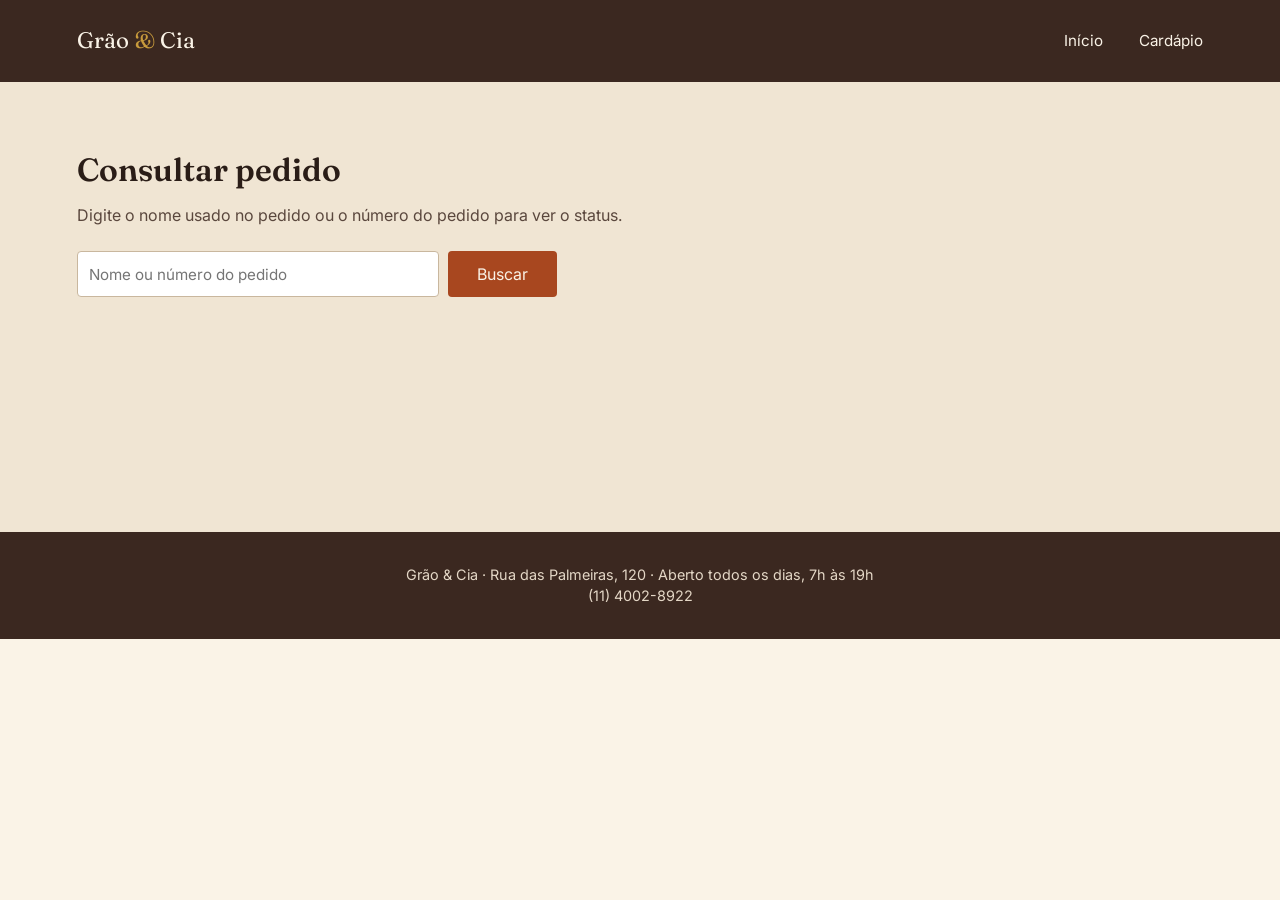
==== pedidos.html @ 08b624b6 "Projeto do fronend" ====
<!DOCTYPE html>
<html lang="pt-BR">
<head>
<meta charset="UTF-8">
<meta name="viewport" content="width=device-width, initial-scale=1.0">
<title>Consultar pedido | Grão & Cia</title>
<link rel="stylesheet" href="style.css">
</head>
<body>

  <header class="topo">
    <div class="marca">Grão <span>&</span> Cia</div>
    <nav>
      <a href="index.html">Início</a>
      <a href="index.html#cardapio">Cardápio</a>
    </nav>
  </header>

  <section class="pedido">
    <h2>Consultar pedido</h2>
    <p class="subtexto">Digite o nome usado no pedido ou o número do pedido para ver o status.</p>

    <div class="busca-pedido">
      <input type="text" id="busca-input" placeholder="Nome ou número do pedido">
      <button class="botao" id="busca-botao">Buscar</button>
    </div>

    <div id="lista-resultados" class="lista-resultados"></div>
  </section>

  <footer class="rodape">
    <p>Grão &amp; Cia · Rua das Palmeiras, 120 · Aberto todos os dias, 7h às 19h</p>
    <p>(11) 4002-8922</p>
  </footer>

  <script src="script.js"></script>
  <script>
    document.getElementById('busca-botao').addEventListener('click', buscarPedidos);
    document.getElementById('busca-input').addEventListener('keydown', function(e) {
      if (e.key === 'Enter') buscarPedidos();
    });

    function buscarPedidos() {
      const termo = document.getElementById('busca-input').value.trim().toLowerCase();
      const container = document.getElementById('lista-resultados');
      container.innerHTML = '';

      if (!termo) {
        container.innerHTML = '<p class="vazio">Digite um nome ou número de pedido para buscar.</p>';
        return;
      }

      const pedidos = obterPedidos().filter(p =>
        p.nome.toLowerCase().includes(termo) || p.id.toLowerCase() === termo
      );

      if (pedidos.length === 0) {
        container.innerHTML = '<p class="vazio">Nenhum pedido encontrado.</p>';
        return;
      }

      pedidos.reverse().forEach(p => {
        const card = document.createElement('div');
        card.className = 'card-pedido';
        card.innerHTML = `
          <div class="card-pedido-topo">
            <strong>#${p.id}</strong>
            <span class="status status-${p.status}">${textoStatus(p.status)}</span>
          </div>
          <p>${p.quantidade}x ${p.produto} — R$ ${(p.preco * p.quantidade).toFixed(2).replace('.', ',')}</p>
          <p class="card-pedido-info">Cliente: ${p.nome} · Feito em ${p.data}</p>
        `;
        container.appendChild(card);
      });
    }

    function textoStatus(status) {
      const mapa = { pendente: 'Pendente', preparo: 'Em preparo', pronto: 'Pronto', entregue: 'Entregue' };
      return mapa[status] || status;
    }
  </script>
</body>
</html>
---- style.css ----
@import url('https://fonts.googleapis.com/css2?family=Fraunces:opsz,wght@9..144,400;9..144,600&family=Inter:wght@400;500&display=swap');
 
:root {
  --marrom: #3B2820;
  --creme: #FAF3E7;
  --dourado: #C89B3C;
  --ferrugem: #A8471F;
  --texto: #2A1D17;
}
 
* { box-sizing: border-box; margin: 0; padding: 0; }
 
body {
  font-family: 'Inter', sans-serif;
  background: var(--creme);
  color: var(--texto);
  line-height: 1.5;
}
 
h1, h2, h3 {
  font-family: 'Fraunces', serif;
  font-weight: 600;
}
 
.botao {
  display: inline-block;
  background: var(--ferrugem);
  color: var(--creme);
  padding: 0.8rem 1.8rem;
  border: none;
  border-radius: 4px;
  font-family: 'Inter', sans-serif;
  font-size: 1rem;
  text-decoration: none;
  cursor: pointer;
  transition: background 0.2s ease;
}
 
.botao:hover { background: #8a3717; }
 
/* Topo */
.topo {
  display: flex;
  justify-content: space-between;
  align-items: center;
  padding: 1.5rem 6%;
  background: var(--marrom);
}
 
.marca {
  font-family: 'Fraunces', serif;
  font-size: 1.4rem;
  color: var(--creme);
}
 
.marca span { color: var(--dourado); }
 
.topo nav a {
  color: var(--creme);
  text-decoration: none;
  margin-left: 2rem;
  font-size: 0.95rem;
}
 
.topo nav a:hover { color: var(--dourado); }
 
/* Hero */
.hero {
  background: var(--marrom);
  color: var(--creme);
  padding: 5rem 6% 6rem;
}
 
.hero-texto h1 {
  font-size: 2.6rem;
  max-width: 14ch;
  margin-bottom: 1.2rem;
}
 
.hero-texto p {
  max-width: 42ch;
  margin-bottom: 2rem;
  color: #E4D7C6;
}
 
/* Cardápio */
.cardapio { padding: 4rem 6%; }
 
.cardapio h2 {
  font-size: 2rem;
  margin-bottom: 2rem;
}
 
.grade-cardapio {
  display: grid;
  grid-template-columns: repeat(auto-fit, minmax(220px, 1fr));
  gap: 1.5rem;
}
 
.item {
  background: #fff;
  border: 1px solid #E4D7C6;
  border-radius: 6px;
  padding: 1.5rem;
}
 
.item h3 { font-size: 1.2rem; margin-bottom: 0.5rem; }
 
.item-imagem {
  width: 100%;
  height: 160px;
  object-fit: cover;
  border-radius: 4px;
  margin-bottom: 0.9rem;
}
 
.item p {
  font-size: 0.92rem;
  color: #5A473D;
  margin-bottom: 1rem;
}
 
.item-rodape {
  display: flex;
  align-items: center;
  justify-content: space-between;
  gap: 0.8rem;
  flex-wrap: wrap;
}
 
.preco {
  font-family: 'Fraunces', serif;
  color: var(--ferrugem);
  font-size: 1.1rem;
}
 
.botao-pequeno {
  padding: 0.55rem 1rem;
  font-size: 0.85rem;
}
 
.botao-secundario {
  background: transparent;
  color: var(--marrom);
  border: 1px solid #C9B79E;
}
 
.botao-secundario:hover { background: #EFE4D2; }
 
/* Modal de confirmação */
.modal {
  display: none;
  position: fixed;
  inset: 0;
  background: rgba(43, 29, 21, 0.55);
  align-items: center;
  justify-content: center;
  padding: 1rem;
  z-index: 10;
}
 
.modal.aberto { display: flex; }
 
.modal-caixa {
  background: #fff;
  border-radius: 6px;
  padding: 2rem;
  width: 100%;
  max-width: 360px;
}
 
.modal-caixa h3 { margin-bottom: 0.4rem; }
 
.modal-caixa p { color: #5A473D; margin-bottom: 1rem; }
 
.modal-caixa label {
  display: block;
  font-size: 0.9rem;
  margin-top: 0.8rem;
}
 
.modal-caixa input {
  width: 100%;
  margin-top: 0.3rem;
  padding: 0.6rem;
  border: 1px solid #C9B79E;
  border-radius: 4px;
  font-family: 'Inter', sans-serif;
}
 
.modal-botoes {
  display: flex;
  gap: 0.6rem;
  margin-top: 1.5rem;
}
 
/* Aviso de sucesso */
.aviso {
  position: fixed;
  bottom: 1.5rem;
  left: 50%;
  transform: translateX(-50%) translateY(120%);
  background: var(--marrom);
  color: var(--creme);
  padding: 0.9rem 1.4rem;
  border-radius: 6px;
  font-size: 0.9rem;
  transition: transform 0.3s ease;
  z-index: 20;
}
 
.aviso.visivel { transform: translateX(-50%) translateY(0); }
 
/* Página de consulta de pedidos */
.pedido {
  background: #F0E5D3;
  padding: 4rem 6%;
  min-height: 50vh;
}
 
.pedido h2 { font-size: 2rem; margin-bottom: 0.6rem; }
 
.subtexto { color: #5A473D; margin-bottom: 1.5rem; }
 
.busca-pedido {
  display: flex;
  gap: 0.6rem;
  max-width: 480px;
  margin-bottom: 2rem;
}
 
.busca-pedido input {
  flex: 1;
  padding: 0.7rem;
  border: 1px solid #C9B79E;
  border-radius: 4px;
  font-family: 'Inter', sans-serif;
  font-size: 0.95rem;
}
 
.lista-resultados {
  display: flex;
  flex-direction: column;
  gap: 1rem;
  max-width: 480px;
}
 
.card-pedido {
  background: #fff;
  border: 1px solid #E4D7C6;
  border-radius: 6px;
  padding: 1.2rem;
}
 
.card-pedido-topo {
  display: flex;
  justify-content: space-between;
  align-items: center;
  margin-bottom: 0.4rem;
}
 
.card-pedido-info { font-size: 0.85rem; color: #7A6A5C; }
 
.status {
  font-size: 0.78rem;
  padding: 0.25rem 0.6rem;
  border-radius: 999px;
  background: #EFE4D2;
  color: var(--marrom);
}
 
.status-pendente { background: #F3DCC0; }
.status-preparo   { background: #F0D18A; }
.status-pronto    { background: #C7DDB5; }
.status-entregue  { background: #D9D2C7; }
 
.vazio { color: #7A6A5C; }
 
/* Rodapé */
.rodape {
  background: var(--marrom);
  color: #E4D7C6;
  text-align: center;
  padding: 2rem 6%;
  font-size: 0.9rem;
}
 
/* Responsivo */
@media (max-width: 600px) {
  .topo { flex-direction: column; gap: 1rem; }
  .hero-texto h1 { font-size: 2rem; }
}
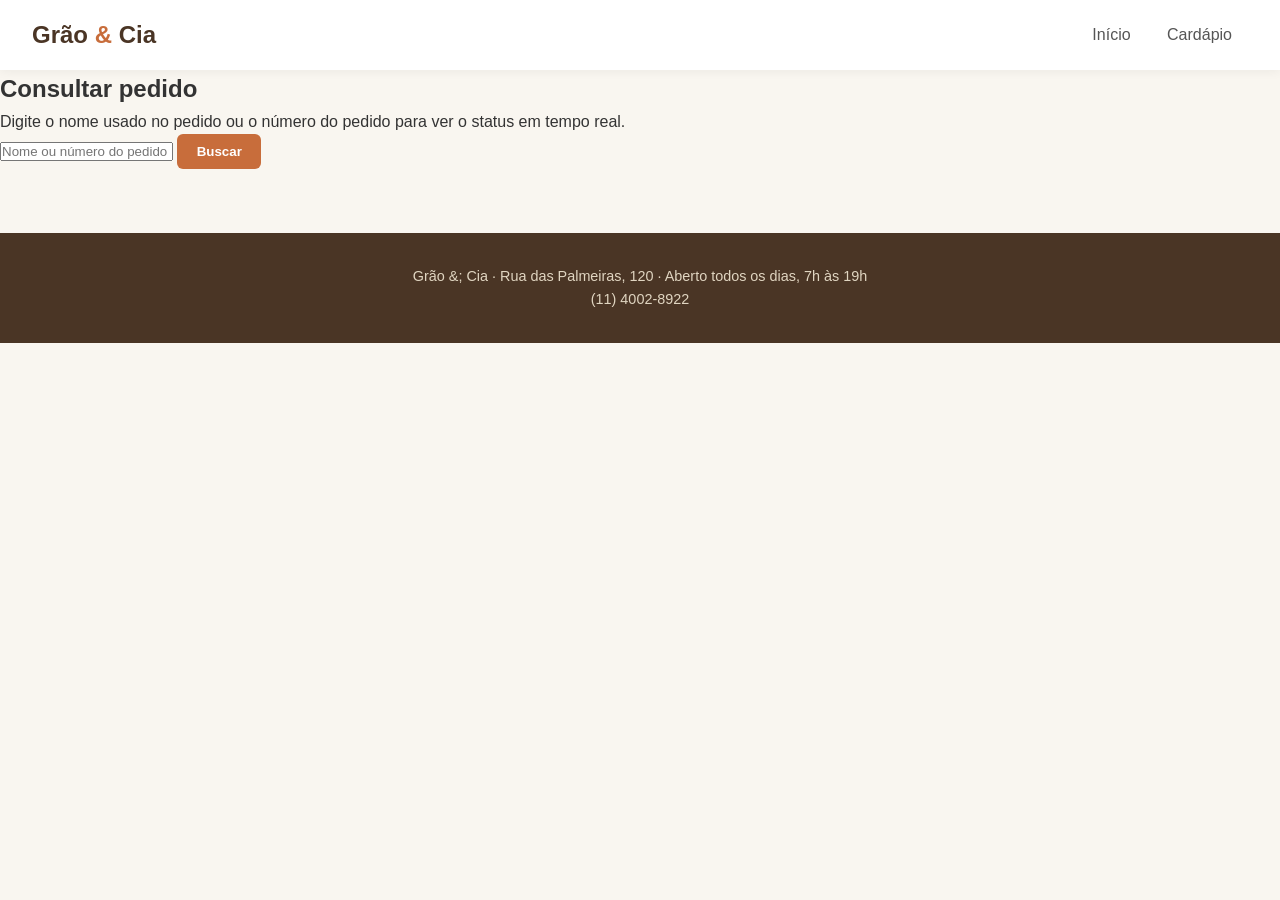
==== commit 44064c9e: "estilização" ====
--- a/pedidos.html
+++ b/pedidos.html
@@ -1,24 +1,26 @@
 <!DOCTYPE html>
 <html lang="pt-BR">
 <head>
-<meta charset="UTF-8">
-<meta name="viewport" content="width=device-width, initial-scale=1.0">
-<title>Consultar pedido | Grão & Cia</title>
-<link rel="stylesheet" href="style.css">
+  <meta charset="UTF-8">
+  <meta name="viewport" content="width=device-width, initial-scale=1.0">
+  <title>Consultar pedido | Grão & Cia</title>
+  <link rel="stylesheet" href="style.css">
 </head>
 <body>
 
+  <!-- Topo -->
   <header class="topo">
     <div class="marca">Grão <span>&</span> Cia</div>
-    <nav>
+    <nav class="nav-links">
       <a href="index.html">Início</a>
       <a href="index.html#cardapio">Cardápio</a>
     </nav>
   </header>
 
+  <!-- Seção de Busca do Pedido -->
   <section class="pedido">
     <h2>Consultar pedido</h2>
-    <p class="subtexto">Digite o nome usado no pedido ou o número do pedido para ver o status.</p>
+    <p class="subtexto">Digite o nome usado no pedido ou o número do pedido para ver o status em tempo real.</p>
 
     <div class="busca-pedido">
       <input type="text" id="busca-input" placeholder="Nome ou número do pedido">
@@ -29,16 +31,29 @@
   </section>
 
   <footer class="rodape">
-    <p>Grão &amp; Cia · Rua das Palmeiras, 120 · Aberto todos os dias, 7h às 19h</p>
+    <p>Grão &; Cia · Rua das Palmeiras, 120 · Aberto todos os dias, 7h às 19h</p>
     <p>(11) 4002-8922</p>
   </footer>
 
-  <script src="script.js"></script>
+  <!-- Lógica da busca de pedidos -->
   <script>
-    document.getElementById('busca-botao').addEventListener('click', buscarPedidos);
-    document.getElementById('busca-input').addEventListener('keydown', function(e) {
-      if (e.key === 'Enter') buscarPedidos();
+    document.addEventListener('DOMContentLoaded', () => {
+      document.getElementById('busca-botao').addEventListener('click', buscarPedidos);
+      document.getElementById('busca-input').addEventListener('keydown', (e) => {
+        if (e.key === 'Enter') buscarPedidos();
+      });
+
+      // Auto-preenche a busca caso haja um usuário logado
+      const usuario = JSON.parse(localStorage.getItem('gc_usuario'));
+      if (usuario && usuario.nome) {
+        document.getElementById('busca-input').value = usuario.nome;
+        buscarPedidos();
+      }
     });
+
+    function obterPedidos() {
+      return JSON.parse(localStorage.getItem('pedidos')) || [];
+    }
 
     function buscarPedidos() {
       const termo = document.getElementById('busca-input').value.trim().toLowerCase();
@@ -62,13 +77,14 @@
       pedidos.reverse().forEach(p => {
         const card = document.createElement('div');
         card.className = 'card-pedido';
+        const valor = p.precoTotal ? p.precoTotal : (p.preco * p.quantidade);
         card.innerHTML = `
           <div class="card-pedido-topo">
             <strong>#${p.id}</strong>
             <span class="status status-${p.status}">${textoStatus(p.status)}</span>
           </div>
-          <p>${p.quantidade}x ${p.produto} — R$ ${(p.preco * p.quantidade).toFixed(2).replace('.', ',')}</p>
-          <p class="card-pedido-info">Cliente: ${p.nome} · Feito em ${p.data}</p>
+          <p><strong>${p.quantidade}x ${p.produto}</strong> — R$ ${valor.toFixed(2).replace('.', ',')}</p>
+          <p class="card-pedido-info">Cliente: ${p.nome} · Realizado às ${p.data}</p>
         `;
         container.appendChild(card);
       });
@@ -80,4 +96,4 @@
     }
   </script>
 </body>
-</html>
+</html>
--- a/style.css
+++ b/style.css
@@ -1,293 +1,391 @@
-@import url('https://fonts.googleapis.com/css2?family=Fraunces:opsz,wght@9..144,400;9..144,600&family=Inter:wght@400;500&display=swap');
- 
-:root {
-  --marrom: #3B2820;
-  --creme: #FAF3E7;
-  --dourado: #C89B3C;
-  --ferrugem: #A8471F;
-  --texto: #2A1D17;
-}
- 
-* { box-sizing: border-box; margin: 0; padding: 0; }
- 
+/* ==========================================================================
+   1. RESET E VARIÁVEIS GERAIS
+   ========================================================================== */
+* {
+  margin: 0;
+  padding: 0;
+  box-sizing: border-box;
+  font-family: 'Segoe UI', Tahoma, Geneva, Verdana, sans-serif;
+}
+
 body {
-  font-family: 'Inter', sans-serif;
-  background: var(--creme);
-  color: var(--texto);
-  line-height: 1.5;
-}
- 
-h1, h2, h3 {
-  font-family: 'Fraunces', serif;
-  font-weight: 600;
-}
- 
-.botao {
-  display: inline-block;
-  background: var(--ferrugem);
-  color: var(--creme);
-  padding: 0.8rem 1.8rem;
+  background-color: #f9f6f0;
+  color: #333;
+  line-height: 1.6;
+}
+
+/* ==========================================================================
+   2. CABEÇALHO (TOPO)
+   ========================================================================== */
+.topo {
+  background-color: #ffffff;
+  padding: 1rem 2rem;
+  display: flex;
+  justify-content: space-between;
+  align-items: center;
+  box-shadow: 0 2px 10px rgba(0, 0, 0, 0.05);
+  position: sticky;
+  top: 0;
+  z-index: 100;
+}
+
+.marca {
+  font-size: 1.5rem;
+  font-weight: 700;
+  color: #4a3525;
+}
+
+.marca span {
+  color: #c86d3b;
+}
+
+.nav-links a {
+  margin: 0 1rem;
+  text-decoration: none;
+  color: #555;
+  font-weight: 500;
+  transition: color 0.3s;
+}
+
+.nav-links a:hover {
+  color: #c86d3b;
+}
+
+/* Área do Utilizador */
+.area-usuario {
+  display: flex;
+  align-items: center;
+}
+
+.usuario-box {
+  display: flex;
+  align-items: center;
+  gap: 12px;
+  font-size: 0.95rem;
+  color: #4a3525;
+}
+
+.btn-sair {
+  background: none;
   border: none;
-  border-radius: 4px;
-  font-family: 'Inter', sans-serif;
-  font-size: 1rem;
-  text-decoration: none;
-  cursor: pointer;
-  transition: background 0.2s ease;
-}
- 
-.botao:hover { background: #8a3717; }
- 
-/* Topo */
-.topo {
-  display: flex;
-  justify-content: space-between;
-  align-items: center;
-  padding: 1.5rem 6%;
-  background: var(--marrom);
-}
- 
-.marca {
-  font-family: 'Fraunces', serif;
-  font-size: 1.4rem;
-  color: var(--creme);
-}
- 
-.marca span { color: var(--dourado); }
- 
-.topo nav a {
-  color: var(--creme);
-  text-decoration: none;
-  margin-left: 2rem;
-  font-size: 0.95rem;
-}
- 
-.topo nav a:hover { color: var(--dourado); }
- 
-/* Hero */
+  color: #d9534f;
+  cursor: pointer;
+  font-weight: 600;
+  text-decoration: underline;
+}
+
+/* ==========================================================================
+   3. SEÇÃO HERO
+   ========================================================================== */
 .hero {
-  background: var(--marrom);
-  color: var(--creme);
-  padding: 5rem 6% 6rem;
-}
- 
+  background: linear-gradient(rgba(0, 0, 0, 0.5), rgba(0, 0, 0, 0.5)), 
+              url('https://images.unsplash.com/photo-1447933601403-0c6688de566e?w=1200') center/cover no-repeat;
+  color: #ffffff;
+  padding: 4rem 2rem;
+  text-align: center;
+}
+
 .hero-texto h1 {
-  font-size: 2.6rem;
-  max-width: 14ch;
-  margin-bottom: 1.2rem;
-}
- 
+  font-size: 2.5rem;
+  margin-bottom: 1rem;
+  line-height: 1.2;
+}
+
 .hero-texto p {
-  max-width: 42ch;
-  margin-bottom: 2rem;
-  color: #E4D7C6;
-}
- 
-/* Cardápio */
-.cardapio { padding: 4rem 6%; }
- 
+  max-width: 600px;
+  margin: 0 auto;
+  font-size: 1.1rem;
+  opacity: 0.9;
+}
+
+/* ==========================================================================
+   4. CARDÁPIO & ABAS DA CATEGORIA
+   ========================================================================== */
+.cardapio {
+  max-width: 1100px;
+  margin: 3rem auto;
+  padding: 0 1.5rem;
+}
+
 .cardapio h2 {
+  text-align: center;
   font-size: 2rem;
-  margin-bottom: 2rem;
-}
- 
+  color: #4a3525;
+  margin-bottom: 1.5rem;
+}
+
+/* Estilo dos Botões das Abas */
+.abas-container {
+  display: flex;
+  justify-content: center;
+  gap: 12px;
+  margin-bottom: 2.5rem;
+  flex-wrap: wrap;
+}
+
+.aba-item {
+  background-color: #ffffff;
+  border: 1.5px solid #e0e0e0;
+  padding: 0.6rem 1.4rem;
+  border-radius: 25px;
+  cursor: pointer;
+  font-weight: 600;
+  color: #666;
+  transition: all 0.3s ease;
+  box-shadow: 0 2px 5px rgba(0,0,0,0.02);
+}
+
+.aba-item:hover {
+  background-color: #f0f0f0;
+  border-color: #ccc;
+}
+
+.aba-item.ativa {
+  background-color: #4a3525;
+  color: #ffffff;
+  border-color: #4a3525;
+  box-shadow: 0 4px 10px rgba(74, 53, 37, 0.2);
+}
+
+/* Alternância do Conteúdo das Abas */
+.aba-conteudo {
+  display: none;
+}
+
+.aba-conteudo.ativa {
+  display: block;
+  animation: fadeIn 0.4s ease;
+}
+
+@keyframes fadeIn {
+  from { opacity: 0; transform: translateY(8px); }
+  to { opacity: 1; transform: translateY(0); }
+}
+
+/* Grade de Produtos */
 .grade-cardapio {
   display: grid;
-  grid-template-columns: repeat(auto-fit, minmax(220px, 1fr));
-  gap: 1.5rem;
-}
- 
+  grid-template-columns: repeat(auto-fill, minmax(240px, 1fr));
+  gap: 1.8rem;
+}
+
 .item {
-  background: #fff;
-  border: 1px solid #E4D7C6;
-  border-radius: 6px;
-  padding: 1.5rem;
-}
- 
-.item h3 { font-size: 1.2rem; margin-bottom: 0.5rem; }
- 
+  background-color: #ffffff;
+  border-radius: 12px;
+  overflow: hidden;
+  box-shadow: 0 4px 12px rgba(0, 0, 0, 0.05);
+  display: flex;
+  flex-direction: column;
+  justify-content: space-between;
+  padding: 1rem;
+  transition: transform 0.2s ease, box-shadow 0.2s ease;
+}
+
+.item:hover {
+  transform: translateY(-4px);
+  box-shadow: 0 6px 16px rgba(0, 0, 0, 0.1);
+}
+
 .item-imagem {
   width: 100%;
   height: 160px;
   object-fit: cover;
-  border-radius: 4px;
+  border-radius: 8px;
   margin-bottom: 0.9rem;
 }
- 
+
+.item h3 {
+  font-size: 1.2rem;
+  color: #222;
+  margin-bottom: 0.4rem;
+}
+
 .item p {
-  font-size: 0.92rem;
-  color: #5A473D;
+  font-size: 0.9rem;
+  color: #666;
   margin-bottom: 1rem;
-}
- 
+  flex-grow: 1;
+}
+
 .item-rodape {
   display: flex;
-  align-items: center;
   justify-content: space-between;
-  gap: 0.8rem;
-  flex-wrap: wrap;
-}
- 
+  align-items: center;
+  margin-top: auto;
+}
+
 .preco {
-  font-family: 'Fraunces', serif;
-  color: var(--ferrugem);
+  font-weight: 700;
   font-size: 1.1rem;
-}
- 
+  color: #2a7a4c;
+}
+
+/* ==========================================================================
+   5. BOTÕES
+   ========================================================================== */
+.botao {
+  background-color: #c86d3b;
+  color: #ffffff;
+  border: none;
+  padding: 0.6rem 1.2rem;
+  border-radius: 6px;
+  cursor: pointer;
+  font-weight: 600;
+  transition: background-color 0.2s;
+  text-decoration: none;
+}
+
+.botao:hover {
+  background-color: #b05c2d;
+}
+
 .botao-pequeno {
-  padding: 0.55rem 1rem;
+  padding: 0.4rem 0.8rem;
   font-size: 0.85rem;
 }
- 
+
+.botao-outline {
+  background-color: transparent;
+  border: 1.5px solid #c86d3b;
+  color: #c86d3b;
+}
+
+.botao-outline:hover {
+  background-color: #c86d3b;
+  color: #ffffff;
+}
+
 .botao-secundario {
-  background: transparent;
-  color: var(--marrom);
-  border: 1px solid #C9B79E;
-}
- 
-.botao-secundario:hover { background: #EFE4D2; }
- 
-/* Modal de confirmação */
+  background-color: #888;
+}
+
+.botao-secundario:hover {
+  background-color: #666;
+}
+
+.largura-total {
+  width: 100%;
+  margin-top: 1rem;
+}
+
+/* ==========================================================================
+   6. MODAIS
+   ========================================================================== */
 .modal {
   display: none;
   position: fixed;
-  inset: 0;
-  background: rgba(43, 29, 21, 0.55);
-  align-items: center;
+  top: 0;
+  left: 0;
+  width: 100%;
+  height: 100%;
+  background-color: rgba(0, 0, 0, 0.5);
   justify-content: center;
-  padding: 1rem;
-  z-index: 10;
-}
- 
-.modal.aberto { display: flex; }
- 
+  align-items: center;
+  z-index: 1000;
+}
+
+.modal.aberto {
+  display: flex;
+}
+
 .modal-caixa {
-  background: #fff;
+  background-color: #ffffff;
+  padding: 2rem;
+  border-radius: 12px;
+  width: 90%;
+  max-width: 400px;
+  position: relative;
+  box-shadow: 0 10px 25px rgba(0, 0, 0, 0.2);
+}
+
+.fechar-modal {
+  position: absolute;
+  top: 12px;
+  right: 16px;
+  background: none;
+  border: none;
+  font-size: 1.5rem;
+  cursor: pointer;
+  color: #888;
+}
+
+.auth-abas {
+  display: flex;
+  margin-bottom: 1.5rem;
+  border-bottom: 2px solid #eee;
+}
+
+.aba-btn {
+  flex: 1;
+  padding: 0.6rem;
+  background: none;
+  border: none;
+  font-size: 1rem;
+  font-weight: 600;
+  color: #888;
+  cursor: pointer;
+}
+
+.aba-btn.ativa {
+  color: #c86d3b;
+  border-bottom: 2px solid #c86d3b;
+  margin-bottom: -2px;
+}
+
+.form-auth {
+  display: flex;
+  flex-direction: column;
+}
+
+.modal-caixa label,
+.form-auth label {
+  font-size: 0.85rem;
+  font-weight: 600;
+  color: #444;
+  margin-top: 0.8rem;
+  margin-bottom: 0.2rem;
+}
+
+.modal-caixa input,
+.form-auth input {
+  padding: 0.6rem;
+  border: 1px solid #ccc;
   border-radius: 6px;
-  padding: 2rem;
-  width: 100%;
-  max-width: 360px;
-}
- 
-.modal-caixa h3 { margin-bottom: 0.4rem; }
- 
-.modal-caixa p { color: #5A473D; margin-bottom: 1rem; }
- 
-.modal-caixa label {
-  display: block;
-  font-size: 0.9rem;
-  margin-top: 0.8rem;
-}
- 
-.modal-caixa input {
-  width: 100%;
-  margin-top: 0.3rem;
-  padding: 0.6rem;
-  border: 1px solid #C9B79E;
-  border-radius: 4px;
-  font-family: 'Inter', sans-serif;
-}
- 
+  font-size: 0.95rem;
+}
+
 .modal-botoes {
   display: flex;
-  gap: 0.6rem;
+  justify-content: flex-end;
+  gap: 10px;
   margin-top: 1.5rem;
 }
- 
-/* Aviso de sucesso */
+
+/* ==========================================================================
+   7. NOTIFICAÇÃO & RODAPÉ
+   ========================================================================== */
 .aviso {
   position: fixed;
-  bottom: 1.5rem;
-  left: 50%;
-  transform: translateX(-50%) translateY(120%);
-  background: var(--marrom);
-  color: var(--creme);
-  padding: 0.9rem 1.4rem;
-  border-radius: 6px;
+  bottom: 20px;
+  right: 20px;
+  background-color: #2a7a4c;
+  color: #ffffff;
+  padding: 0.8rem 1.5rem;
+  border-radius: 8px;
+  box-shadow: 0 4px 10px rgba(0,0,0,0.15);
+  display: none;
+  z-index: 1100;
+}
+
+.aviso.visivel {
+  display: block;
+}
+
+.rodape {
+  background-color: #4a3525;
+  color: #e0d5c1;
+  text-align: center;
+  padding: 2rem 1rem;
+  margin-top: 4rem;
   font-size: 0.9rem;
-  transition: transform 0.3s ease;
-  z-index: 20;
-}
- 
-.aviso.visivel { transform: translateX(-50%) translateY(0); }
- 
-/* Página de consulta de pedidos */
-.pedido {
-  background: #F0E5D3;
-  padding: 4rem 6%;
-  min-height: 50vh;
-}
- 
-.pedido h2 { font-size: 2rem; margin-bottom: 0.6rem; }
- 
-.subtexto { color: #5A473D; margin-bottom: 1.5rem; }
- 
-.busca-pedido {
-  display: flex;
-  gap: 0.6rem;
-  max-width: 480px;
-  margin-bottom: 2rem;
-}
- 
-.busca-pedido input {
-  flex: 1;
-  padding: 0.7rem;
-  border: 1px solid #C9B79E;
-  border-radius: 4px;
-  font-family: 'Inter', sans-serif;
-  font-size: 0.95rem;
-}
- 
-.lista-resultados {
-  display: flex;
-  flex-direction: column;
-  gap: 1rem;
-  max-width: 480px;
-}
- 
-.card-pedido {
-  background: #fff;
-  border: 1px solid #E4D7C6;
-  border-radius: 6px;
-  padding: 1.2rem;
-}
- 
-.card-pedido-topo {
-  display: flex;
-  justify-content: space-between;
-  align-items: center;
-  margin-bottom: 0.4rem;
-}
- 
-.card-pedido-info { font-size: 0.85rem; color: #7A6A5C; }
- 
-.status {
-  font-size: 0.78rem;
-  padding: 0.25rem 0.6rem;
-  border-radius: 999px;
-  background: #EFE4D2;
-  color: var(--marrom);
-}
- 
-.status-pendente { background: #F3DCC0; }
-.status-preparo   { background: #F0D18A; }
-.status-pronto    { background: #C7DDB5; }
-.status-entregue  { background: #D9D2C7; }
- 
-.vazio { color: #7A6A5C; }
- 
-/* Rodapé */
-.rodape {
-  background: var(--marrom);
-  color: #E4D7C6;
-  text-align: center;
-  padding: 2rem 6%;
-  font-size: 0.9rem;
-}
- 
-/* Responsivo */
-@media (max-width: 600px) {
-  .topo { flex-direction: column; gap: 1rem; }
-  .hero-texto h1 { font-size: 2rem; }
-}
- +}
